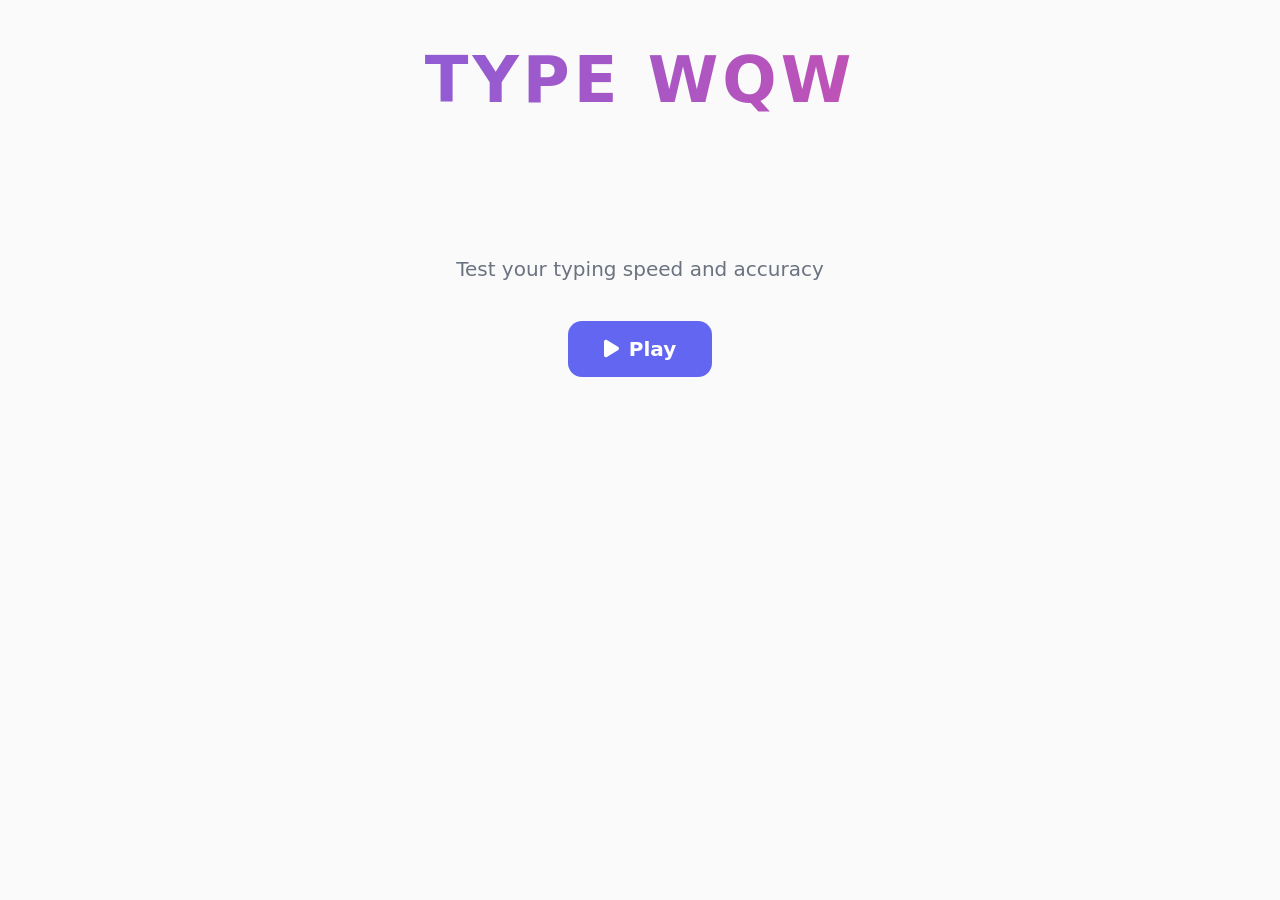
==== index.html @ c4c796f7 "Add files via upload" ====
<!DOCTYPE html>
<html lang="en">
<head>
<meta charset="UTF-8">
<meta name="viewport" content="width=device-width, initial-scale=1.0">

<link rel="stylesheet" href="style.css">
<script src="https://cdnjs.cloudflare.com/ajax/libs/gsap/3.12.5/gsap.min.js"></script>
<link
rel="stylesheet"
href="https://cdnjs.cloudflare.com/ajax/libs/font-awesome/6.5.1/css/all.min.css"
/>

<title>Type War</title>
</head>

<body>

<h1 id="title">
TYPE WAR
</h1>

<div id="intro">

<p class="tagline">
Test your typing speed and accuracy
</p>

<a href="classic.html" class="play-btn">
<i class="fa-solid fa-play"></i>
Play
</a>

</div>

<script>
const letters = "ABCDEFGHIJKLMNOPQRSTUVWXYZ";
const title = document.querySelector("#title");
const originalText = title.innerText;
let iteration = 0;

function shuffleTitle(){

let interval = setInterval(()=>{

title.innerText = originalText
.split("")
.map((letter,index)=>{

if(index < iteration){
return originalText[index];
}

return letters[Math.floor(Math.random()*26)];

})
.join("");

iteration += 0.22;

if(iteration >= originalText.length){
clearInterval(interval);
}

},45);

}

shuffleTitle();

gsap.from("#title",{
y:-40,
opacity:0,
duration:1,
ease:"power3.out"
});
</script>

</body>
</html>
---- style.css ----
body{
background:#fafafa;
font-family: "Inter", system-ui, sans-serif;
color:#1f2937;
}

h1{
font-size:64px;
font-weight:800;
letter-spacing:4px;
text-align:center;

background:linear-gradient(90deg,#6366f1,#ec4899);
-webkit-background-clip:text;
-webkit-text-fill-color:transparent;
}

#modes{
margin-top:100px;
display:flex;
justify-content:center;
gap:40px;
}

.mode-btn{
background:white;
color:#374151;

border:1px solid #e5e7eb;
text-decoration:none;

padding:22px;
font-size:20px;

border-radius:16px;

cursor:pointer;

transition:all 0.2s ease;
}

.mode-btn:hover{
transform:translateY(-4px);
box-shadow:0 10px 25px rgba(0,0,0,0.08);
}

.mode-btn:active{
transform:translateY(0);
}

#maintext{
font-size:26px;
line-height:1.7;

font-family:system-ui,sans-serif;

color:#9ca3af;

max-width:700px;
margin:40px auto;

text-align:left;
}

#setnum{
-webkit-appearance:none;
appearance:none;

width:200px;
height:4px;

background:#e5e7eb;
border-radius:4px;
outline:none;
}

#setnum::-webkit-slider-thumb{
-webkit-appearance:none;

width:16px;
height:16px;

background:#6366f1;

border-radius:50%;
margin-top:-1px;
}

#start{
display:flex;
align-items:center;
justify-content:center;

gap:20px;
margin-top:40px;
}

#storeval{
margin:0;

font-size:14px;
font-weight:500;

color:#6366f1;

width:30px;
text-align:center;
}

#startbtn{
background:#6366f1;
color:white;

border:none;
border-radius:10px;

padding:10px 16px;

font-size:14px;
font-weight:600;

cursor:pointer;

transition:all 0.2s ease;
}

#startbtn:hover{
transform:translateY(-2px);
box-shadow:0 8px 18px rgba(0,0,0,0.1);
}

#inputbox{
display:none;
}

.correct{
color:#10b981;
}

.wrong{
color:#ef4444;
text-decoration:underline;
}


#popup{
display:none;

position:fixed;
top:50%;
left:50%;
transform:translate(-50%,-50%);

width:420px;
padding:30px 35px;

background:white;
border-radius:20px;

box-shadow:0 20px 60px rgba(0,0,0,0.15);

text-align:center;
color:#1f2937;

z-index:1001;
}

#popup.show{
display:block;
}


body::before{
content:"";
position:fixed;
top:0;
left:0;

width:100%;
height:100%;

background:rgba(0,0,0,0.25);
backdrop-filter:blur(6px);

opacity:0;
pointer-events:none;

transition:0.3s;

z-index:1000;
}

body:has(#popup.show)::before{
opacity:1;
}
#popup p{
font-size:22px;
margin:14px 0;

color:#6366f1;
}

#done{
margin-top:18px;

padding:10px 24px;

border:none;
border-radius:10px;

background:#6366f1;
color:white;

font-weight:600;
cursor:pointer;

transition:all 0.2s ease;
}

#done:hover{
transform:translateY(-2px);
box-shadow:0 8px 18px rgba(0,0,0,0.1);
}

#History{
position:absolute;
top:40px;
right:60px;

font-family:inherit;
}

#his{
padding:10px 20px;

border-radius:10px;
border:none;

background:#6366f1;
color:white;

font-weight:600;
cursor:pointer;
}

#historyList{
list-style:none;

margin-top:10px;
padding:15px;

background:white;

border-radius:14px;

box-shadow:0 15px 40px rgba(0,0,0,0.08);

max-height:250px;
overflow-y:auto;

display:none;
}

#intro{
margin-top:120px;

display:flex;
flex-direction:column;
align-items:center;

gap:20px;
}

.tagline{
color:#6b7280;

font-size:20px;
}

.play-btn{
background:#6366f1;
color:white;

padding:16px 36px;

font-size:20px;
font-weight:600;

border-radius:14px;

text-decoration:none;

display:flex;
align-items:center;
gap:10px;

transition:all 0.2s ease;
}

.play-btn:hover{
transform:translateY(-3px);
box-shadow:0 10px 25px rgba(0,0,0,0.12);
}
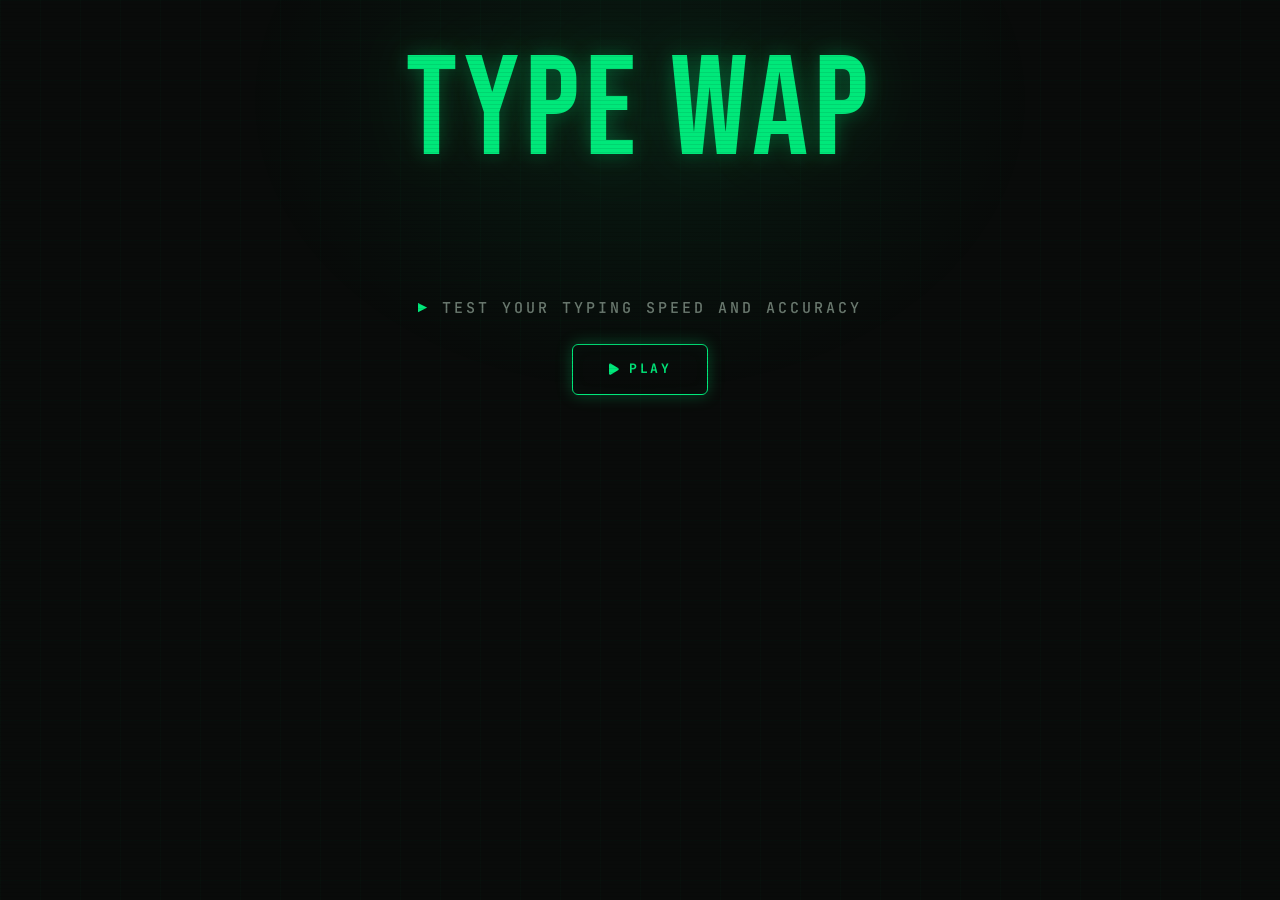
==== commit 8f934324: "Add files via upload" ====
--- a/index.html
+++ b/index.html
@@ -27,7 +27,7 @@
 Test your typing speed and accuracy
 </p>
 
-<a href="classic.html" class="play-btn">
+<a href="Classic.html" class="play-btn">
 <i class="fa-solid fa-play"></i>
 Play
 </a>
--- a/style.css
+++ b/style.css
@@ -1,303 +1,861 @@
-body{
-background:#fafafa;
-font-family: "Inter", system-ui, sans-serif;
-color:#1f2937;
-}
-
-h1{
-font-size:64px;
-font-weight:800;
-letter-spacing:4px;
-text-align:center;
-
-background:linear-gradient(90deg,#6366f1,#ec4899);
--webkit-background-clip:text;
--webkit-text-fill-color:transparent;
-}
-
-#modes{
-margin-top:100px;
-display:flex;
-justify-content:center;
-gap:40px;
-}
-
-.mode-btn{
-background:white;
-color:#374151;
-
-border:1px solid #e5e7eb;
-text-decoration:none;
-
-padding:22px;
-font-size:20px;
-
-border-radius:16px;
-
-cursor:pointer;
-
-transition:all 0.2s ease;
-}
-
-.mode-btn:hover{
-transform:translateY(-4px);
-box-shadow:0 10px 25px rgba(0,0,0,0.08);
-}
-
-.mode-btn:active{
-transform:translateY(0);
-}
-
-#maintext{
-font-size:26px;
-line-height:1.7;
-
-font-family:system-ui,sans-serif;
-
-color:#9ca3af;
-
-max-width:700px;
-margin:40px auto;
-
-text-align:left;
-}
-
-#setnum{
--webkit-appearance:none;
-appearance:none;
-
-width:200px;
-height:4px;
-
-background:#e5e7eb;
-border-radius:4px;
-outline:none;
-}
-
-#setnum::-webkit-slider-thumb{
--webkit-appearance:none;
-
-width:16px;
-height:16px;
-
-background:#6366f1;
-
-border-radius:50%;
-margin-top:-1px;
-}
-
-#start{
-display:flex;
-align-items:center;
-justify-content:center;
-
-gap:20px;
-margin-top:40px;
-}
-
-#storeval{
-margin:0;
-
-font-size:14px;
-font-weight:500;
-
-color:#6366f1;
-
-width:30px;
-text-align:center;
-}
-
-#startbtn{
-background:#6366f1;
-color:white;
-
-border:none;
-border-radius:10px;
-
-padding:10px 16px;
-
-font-size:14px;
-font-weight:600;
-
-cursor:pointer;
-
-transition:all 0.2s ease;
-}
-
-#startbtn:hover{
-transform:translateY(-2px);
-box-shadow:0 8px 18px rgba(0,0,0,0.1);
-}
-
-#inputbox{
-display:none;
-}
-
-.correct{
-color:#10b981;
-}
-
-.wrong{
-color:#ef4444;
-text-decoration:underline;
-}
-
-
-#popup{
-display:none;
-
-position:fixed;
-top:50%;
-left:50%;
-transform:translate(-50%,-50%);
-
-width:420px;
-padding:30px 35px;
-
-background:white;
-border-radius:20px;
-
-box-shadow:0 20px 60px rgba(0,0,0,0.15);
-
-text-align:center;
-color:#1f2937;
-
-z-index:1001;
-}
-
-#popup.show{
-display:block;
-}
-
-
-body::before{
-content:"";
-position:fixed;
-top:0;
-left:0;
-
-width:100%;
-height:100%;
-
-background:rgba(0,0,0,0.25);
-backdrop-filter:blur(6px);
-
-opacity:0;
-pointer-events:none;
-
-transition:0.3s;
-
-z-index:1000;
-}
-
-body:has(#popup.show)::before{
-opacity:1;
-}
-#popup p{
-font-size:22px;
-margin:14px 0;
-
-color:#6366f1;
-}
-
-#done{
-margin-top:18px;
-
-padding:10px 24px;
-
-border:none;
-border-radius:10px;
-
-background:#6366f1;
-color:white;
-
-font-weight:600;
-cursor:pointer;
-
-transition:all 0.2s ease;
-}
-
-#done:hover{
-transform:translateY(-2px);
-box-shadow:0 8px 18px rgba(0,0,0,0.1);
-}
-
-#History{
-position:absolute;
-top:40px;
-right:60px;
-
-font-family:inherit;
-}
-
-#his{
-padding:10px 20px;
-
-border-radius:10px;
-border:none;
-
-background:#6366f1;
-color:white;
-
-font-weight:600;
-cursor:pointer;
-}
-
-#historyList{
-list-style:none;
-
-margin-top:10px;
-padding:15px;
-
-background:white;
-
-border-radius:14px;
-
-box-shadow:0 15px 40px rgba(0,0,0,0.08);
-
-max-height:250px;
-overflow-y:auto;
-
-display:none;
-}
-
-#intro{
-margin-top:120px;
-
-display:flex;
-flex-direction:column;
-align-items:center;
-
-gap:20px;
-}
-
-.tagline{
-color:#6b7280;
-
-font-size:20px;
-}
-
-.play-btn{
-background:#6366f1;
-color:white;
-
-padding:16px 36px;
-
-font-size:20px;
-font-weight:600;
-
-border-radius:14px;
-
-text-decoration:none;
-
-display:flex;
-align-items:center;
-gap:10px;
-
-transition:all 0.2s ease;
-}
-
-.play-btn:hover{
-transform:translateY(-3px);
-box-shadow:0 10px 25px rgba(0,0,0,0.12);
+/* ============================================================
+   TYPE WAR — Upgraded CSS
+   Theme: Dark Arcade Terminal · Neon Pulse · Competitive Edge
+   ============================================================ */
+
+/* ── 0. Google Fonts Import ─────────────────────────────────── */
+@import url('https://fonts.googleapis.com/css2?family=Bebas+Neue&family=Syne:wght@400;500;600;700;800&family=JetBrains+Mono:wght@400;500;700&display=swap');
+
+
+/* ── 1. Design Tokens ───────────────────────────────────────── */
+:root {
+  /* Core Background */
+  --bg:            #090b0a;
+  --surface:       #111413;
+  --surface-hover: #171a19;
+  --border:        #1e2422;
+  --border-hover:  #2d3532;
+
+  /* Text */
+  --text-primary:    #e8ede9;
+  --text-secondary:  #6b7a70;
+  --text-muted:      #2e3a33;
+  --text-placeholder: #1e2922;
+
+  /* Accent — neon phosphor green */
+  --accent:         #00e87a;
+  --accent-hover:   #00c462;
+  --accent-light:   rgba(0,232,122,.08);
+  --accent-glow:    rgba(0,232,122,.28);
+  --accent-glow-lg: rgba(0,232,122,.12);
+
+  /* State colors */
+  --pink:   #ff3d7f;
+  --green:  #00e87a;
+  --red:    #ff3860;
+  --yellow: #ffd000;
+
+  /* Glow shadows */
+  --shadow-sm:  0 2px 8px rgba(0,0,0,.5);
+  --shadow-md:  0 6px 24px rgba(0,0,0,.6), 0 2px 8px rgba(0,0,0,.4);
+  --shadow-lg:  0 24px 64px rgba(0,0,0,.8), 0 8px 24px rgba(0,0,0,.5);
+  --glow-accent: 0 0 20px var(--accent-glow), 0 0 60px rgba(0,232,122,.08);
+  --glow-red:    0 0 16px rgba(255,56,96,.4);
+  --glow-yellow: 0 0 12px rgba(255,208,0,.5);
+
+  /* Typography */
+  --font-display: "Bebas Neue", "Impact", sans-serif;
+  --font-ui:      "Syne", system-ui, sans-serif;
+  --font-mono:    "JetBrains Mono", "Fira Code", monospace;
+
+  /* Spacing */
+  --space-xs:  4px;
+  --space-sm:  8px;
+  --space-md:  16px;
+  --space-lg:  24px;
+  --space-xl:  40px;
+  --space-2xl: 64px;
+
+  /* Radius */
+  --r-sm:  6px;
+  --r-md:  12px;
+  --r-lg:  18px;
+  --r-xl:  24px;
+
+  /* Transitions */
+  --ease: cubic-bezier(.16,.84,.44,1);
+  --t-fast: 100ms;
+  --t-base: 180ms;
+  --t-slow: 320ms;
+}
+
+
+/* ── 2. Reset & Base ────────────────────────────────────────── */
+*, *::before, *::after {
+  box-sizing: border-box;
+  margin: 0;
+  padding: 0;
+}
+
+html {
+  scroll-behavior: smooth;
+  -webkit-text-size-adjust: 100%;
+}
+
+body {
+  background: var(--bg);
+  font-family: var(--font-ui);
+  color: var(--text-primary);
+  line-height: 1.6;
+  min-height: 100vh;
+  -webkit-font-smoothing: antialiased;
+  -moz-osx-font-smoothing: grayscale;
+  overflow-x: hidden;
+  cursor: crosshair;
+}
+
+/* ── Layered background: grid + scanlines + radial glow ── */
+body::after {
+  content: "";
+  position: fixed;
+  inset: 0;
+  background-image:
+    linear-gradient(rgba(0,232,122,.025) 1px, transparent 1px),
+    linear-gradient(90deg, rgba(0,232,122,.025) 1px, transparent 1px);
+  background-size: 40px 40px;
+  pointer-events: none;
+  z-index: 0;
+}
+
+/* Scanline overlay */
+body::before {
+  content: "";
+  position: fixed;
+  inset: 0;
+  background: repeating-linear-gradient(
+    0deg,
+    transparent,
+    transparent 3px,
+    rgba(0,0,0,.08) 3px,
+    rgba(0,0,0,.08) 4px
+  );
+  pointer-events: none;
+  z-index: 999;
+}
+
+/* Radial hero glow at top-center */
+body > *:first-child::before {
+  content: "";
+  position: fixed;
+  top: -200px;
+  left: 50%;
+  transform: translateX(-50%);
+  width: 800px;
+  height: 600px;
+  background: radial-gradient(ellipse at center, rgba(0,232,122,.07) 0%, transparent 70%);
+  pointer-events: none;
+  z-index: 0;
+}
+
+:focus-visible {
+  outline: 2px solid var(--accent);
+  outline-offset: 3px;
+  border-radius: var(--r-sm);
+}
+
+
+/* ── 3. Typography ──────────────────────────────────────────── */
+h1 {
+  font-family: var(--font-display);
+  font-size: clamp(72px, 12vw, 140px);
+  font-weight: 400; /* Bebas Neue is naturally bold */
+  letter-spacing: 6px;
+  text-align: center;
+  /* line-height: 0.92; */
+
+  /* Neon green glow text */
+  color: var(--accent);
+  text-shadow:
+    0 0 20px var(--accent-glow),
+    0 0 60px rgba(0,232,122,.15),
+    0 0 120px rgba(0,232,122,.06);
+
+  animation: titleReveal 0.8s var(--ease) both;
+}
+
+@keyframes titleReveal {
+  from {
+    opacity: 0;
+    transform: translateY(-20px) scaleX(0.96);
+    letter-spacing: 20px;
+  }
+  to {
+    opacity: 1;
+    transform: translateY(0) scaleX(1);
+    letter-spacing: 6px;
+  }
+}
+
+
+/* ── 4. Layout Helpers ──────────────────────────────────────── */
+#intro {
+  margin-top: clamp(48px, 8vh, 100px);
+  display: flex;
+  flex-direction: column;
+  align-items: center;
+  gap: var(--space-lg);
+  position: relative;
+  z-index: 1;
+  animation: fadeUp 0.6s var(--ease) 0.2s both;
+}
+
+#modes {
+  margin-top: clamp(40px, 7vh, 88px);
+  display: flex;
+  justify-content: center;
+  flex-wrap: wrap;
+  gap: var(--space-lg);
+  position: relative;
+  z-index: 1;
+  padding: 0 var(--space-xl);
+  animation: fadeUp 0.6s var(--ease) 0.3s both;
+}
+
+#start {
+  display: flex;
+  align-items: center;
+  justify-content: center;
+  gap: var(--space-lg);
+  margin-top: var(--space-xl);
+  flex-wrap: wrap;
+  position: relative;
+  z-index: 1;
+}
+
+@keyframes fadeUp {
+  from { opacity: 0; transform: translateY(20px); }
+  to   { opacity: 1; transform: translateY(0); }
+}
+
+
+/* ── 5. Tagline ─────────────────────────────────────────────── */
+.tagline {
+  color: var(--text-secondary);
+  font-size: clamp(12px, 1.6vw, 15px);
+  font-weight: 500;
+  letter-spacing: 0.2em;
+  text-align: center;
+  text-transform: uppercase;
+  font-family: var(--font-mono);
+}
+
+/* Blinking caret before tagline */
+.tagline::before {
+  content: "▶ ";
+  color: var(--accent);
+  animation: blink 1.2s step-end infinite;
+}
+
+@keyframes blink {
+  0%, 100% { opacity: 1; }
+  50%       { opacity: 0; }
+}
+
+
+/* ── 6. Buttons ─────────────────────────────────────────────── */
+
+/* — Play / CTA button */
+.play-btn {
+  background: transparent;
+  color: var(--accent);
+
+  padding: 14px 36px;
+  font-size: 13px;
+  font-weight: 700;
+  letter-spacing: 0.18em;
+  text-transform: uppercase;
+  font-family: var(--font-mono);
+
+  border: 1.5px solid var(--accent);
+  border-radius: var(--r-sm);
+  text-decoration: none;
+
+  display: inline-flex;
+  align-items: center;
+  gap: var(--space-sm);
+
+  box-shadow: 0 0 16px var(--accent-glow), inset 0 0 16px rgba(0,232,122,.04);
+  transition:
+    transform var(--t-base) var(--ease),
+    box-shadow var(--t-base) ease,
+    background var(--t-fast) ease,
+    color var(--t-fast) ease;
+  position: relative;
+  overflow: hidden;
+}
+
+/* Sweep fill on hover */
+.play-btn::before {
+  content: "";
+  position: absolute;
+  inset: 0;
+  background: var(--accent);
+  transform: scaleX(0);
+  transform-origin: left;
+  transition: transform 0.22s var(--ease);
+  z-index: 0;
+}
+
+.play-btn > * { position: relative; z-index: 1; }
+.play-btn span { position: relative; z-index: 1; }
+
+.play-btn:hover {
+  color: var(--bg);
+  transform: translateY(-3px);
+  box-shadow: var(--glow-accent), 0 8px 30px rgba(0,232,122,.2);
+}
+
+.play-btn:hover::before {
+  transform: scaleX(1);
+}
+
+.play-btn:active {
+  transform: translateY(0);
+}
+
+
+/* — Mode cards */
+.mode-btn {
+  background: var(--surface);
+  color: var(--text-secondary);
+
+  border: 1px solid var(--border);
+  text-decoration: none;
+  font-family: var(--font-mono);
+
+  padding: var(--space-lg) var(--space-xl);
+  font-size: 13px;
+  font-weight: 500;
+  letter-spacing: 0.08em;
+  text-transform: uppercase;
+
+  border-radius: var(--r-md);
+  cursor: crosshair;
+
+  display: flex;
+  flex-direction: column;
+  align-items: center;
+  gap: var(--space-sm);
+  min-width: 140px;
+
+  box-shadow: var(--shadow-sm);
+  transition:
+    transform var(--t-base) var(--ease),
+    box-shadow var(--t-base) ease,
+    border-color var(--t-fast) ease,
+    color var(--t-fast) ease,
+    background var(--t-fast) ease;
+  position: relative;
+  overflow: hidden;
+}
+
+/* Corner accents */
+.mode-btn::before,
+.mode-btn::after {
+  content: "";
+  position: absolute;
+  width: 8px;
+  height: 8px;
+  border-color: var(--accent);
+  border-style: solid;
+  opacity: 0;
+  transition: opacity var(--t-base) ease;
+}
+
+.mode-btn::before {
+  top: 6px; left: 6px;
+  border-width: 1px 0 0 1px;
+}
+
+.mode-btn::after {
+  bottom: 6px; right: 6px;
+  border-width: 0 1px 1px 0;
+}
+
+.mode-btn:hover {
+  border-color: var(--accent);
+  color: var(--accent);
+  background: rgba(0,232,122,.04);
+  transform: translateY(-5px);
+  box-shadow: var(--shadow-md), 0 0 24px rgba(0,232,122,.12);
+}
+
+.mode-btn:hover::before,
+.mode-btn:hover::after {
+  opacity: 1;
+}
+
+.mode-btn:active {
+  transform: translateY(-1px);
+}
+
+
+/* — Start / action button */
+#startbtn {
+  background: var(--accent);
+  color: var(--bg);
+
+  border: none;
+  border-radius: var(--r-sm);
+
+  padding: 10px 22px;
+  font-size: 12px;
+  font-weight: 700;
+  letter-spacing: 0.15em;
+  text-transform: uppercase;
+  font-family: var(--font-mono);
+
+  cursor: pointer;
+  box-shadow: 0 0 12px var(--accent-glow);
+  transition:
+    transform var(--t-base) var(--ease),
+    box-shadow var(--t-base) ease;
+}
+
+#startbtn:hover {
+  transform: translateY(-2px);
+  box-shadow: var(--glow-accent);
+}
+
+#startbtn:active {
+  transform: translateY(0);
+}
+
+
+/* — History button */
+#his {
+  padding: 9px 20px;
+  border-radius: var(--r-sm);
+  border: 1px solid var(--border);
+  background: var(--surface);
+  color: var(--text-secondary);
+  font-weight: 600;
+  font-family: var(--font-mono);
+  font-size: 12px;
+  letter-spacing: 0.12em;
+  text-transform: uppercase;
+  cursor: pointer;
+  transition:
+    transform var(--t-base) var(--ease),
+    border-color var(--t-fast) ease,
+    color var(--t-fast) ease;
+}
+
+#his:hover {
+  transform: translateY(-2px);
+  border-color: var(--accent);
+  color: var(--accent);
+}
+
+
+/* — Done / modal close button */
+#done {
+  margin-top: var(--space-lg);
+  padding: 12px 32px;
+  border: 1.5px solid var(--accent);
+  border-radius: var(--r-sm);
+  background: transparent;
+  color: var(--accent);
+  font-weight: 700;
+  font-size: 12px;
+  letter-spacing: 0.16em;
+  text-transform: uppercase;
+  font-family: var(--font-mono);
+  cursor: pointer;
+  box-shadow: 0 0 12px var(--accent-glow);
+  transition:
+    transform var(--t-base) var(--ease),
+    background var(--t-fast) ease,
+    color var(--t-fast) ease;
+  position: relative;
+  overflow: hidden;
+}
+
+#done::before {
+  content: "";
+  position: absolute;
+  inset: 0;
+  background: var(--accent);
+  transform: scaleX(0);
+  transform-origin: left;
+  transition: transform 0.2s var(--ease);
+  z-index: 0;
+}
+
+#done span { position: relative; z-index: 1; }
+
+#done:hover {
+  color: var(--bg);
+  transform: translateY(-2px);
+  box-shadow: var(--glow-accent);
+}
+
+#done:hover::before {
+  transform: scaleX(1);
+}
+
+#done:active {
+  transform: translateY(0);
+}
+
+
+/* ── 7. Slider ──────────────────────────────────────────────── */
+#setnum {
+  -webkit-appearance: none;
+  appearance: none;
+
+  width: 180px;
+  height: 3px;
+
+  background: var(--border);
+  border-radius: 4px;
+  outline: none;
+  cursor: pointer;
+  transition: background var(--t-fast) ease;
+}
+
+#setnum::-webkit-slider-thumb {
+  -webkit-appearance: none;
+  width: 16px;
+  height: 16px;
+  background: var(--accent);
+  border-radius: 50%;
+  border: 2px solid var(--bg);
+  box-shadow: 0 0 0 1.5px var(--accent), 0 0 12px var(--accent-glow);
+  transition:
+    transform var(--t-fast) var(--ease),
+    box-shadow var(--t-fast) ease;
+}
+
+#setnum:hover::-webkit-slider-thumb,
+#setnum:focus::-webkit-slider-thumb {
+  transform: scale(1.25);
+  box-shadow: 0 0 0 2px var(--accent), 0 0 20px var(--accent-glow);
+}
+
+#setnum::-moz-range-thumb {
+  width: 16px;
+  height: 16px;
+  background: var(--accent);
+  border-radius: 50%;
+  border: 2px solid var(--bg);
+  box-shadow: 0 0 0 1.5px var(--accent);
+  cursor: pointer;
+}
+
+#storeval {
+  margin: 0;
+  font-size: 13px;
+  font-weight: 700;
+  color: var(--accent);
+  width: 32px;
+  text-align: center;
+  font-family: var(--font-mono);
+  font-variant-numeric: tabular-nums;
+  text-shadow: 0 0 8px var(--accent-glow);
+}
+
+
+/* ── 8. Typing Area ─────────────────────────────────────────── */
+
+#maintext {
+  font-family: var(--font-mono);
+  font-size: clamp(16px, 2vw, 20px);
+  line-height: 2;
+  letter-spacing: 0.05em;
+
+  color: var(--text-muted);
+
+  max-width: 760px;
+  margin: var(--space-xl) auto 0;
+  padding: var(--space-xl) clamp(var(--space-lg), 4vw, var(--space-2xl));
+
+  background: var(--surface);
+  border: 1px solid var(--border);
+  border-radius: var(--r-lg);
+  box-shadow: var(--shadow-md), inset 0 1px 0 rgba(255,255,255,.03);
+
+  position: relative;
+  z-index: 1;
+  text-align: left;
+  word-break: break-word;
+
+  /* Top accent bar */
+  border-top: 2px solid var(--accent);
+  box-shadow:
+    var(--shadow-md),
+    0 -1px 0 rgba(0,232,122,.3),
+    0 0 40px rgba(0,232,122,.04);
+
+  animation: fadeUp 0.5s var(--ease) 0.1s both;
+}
+
+/* Terminal "window dots" via pseudo-element */
+#maintext::before {
+  content: "●  ●  ●";
+  position: absolute;
+  top: 14px;
+  left: 20px;
+  font-size: 9px;
+  letter-spacing: 4px;
+  color: var(--border-hover);
+  pointer-events: none;
+}
+
+#inputbox {
+  display: none;
+}
+
+/* — Correct character */
+.correct {
+  color: var(--text-primary);
+  opacity: 0.9;
+}
+
+/* — Wrong character */
+.wrong {
+  color: var(--red);
+  text-shadow: var(--glow-red);
+  text-decoration: underline;
+  text-decoration-style: wavy;
+  text-underline-offset: 4px;
+  text-decoration-color: var(--red);
+  animation: shake 80ms ease both;
+}
+
+@keyframes shake {
+  0%,100% { transform: translateX(0); }
+  33%      { transform: translateX(-2px); }
+  66%      { transform: translateX(2px); }
+}
+
+/* — Current character (cursor) */
+.current {
+  color: var(--bg);
+  background: var(--accent);
+  border-radius: 2px;
+  padding: 0 1px;
+  text-shadow: none;
+  box-shadow: var(--glow-yellow);
+  animation: cursorPulse 0.8s ease-in-out infinite;
+}
+
+@keyframes cursorPulse {
+  0%, 100% { box-shadow: 0 0 8px var(--accent-glow); }
+  50%       { box-shadow: 0 0 20px var(--accent-glow), 0 0 40px rgba(0,232,122,.15); }
+}
+
+
+/* ── 9. Progress Bar ────────────────────────────────────────── */
+progress,
+#progressbar {
+  display: block;
+  width: 100%;
+  max-width: 760px;
+  margin: var(--space-md) auto 0;
+  height: 2px;
+  border: none;
+  border-radius: 99px;
+  background: var(--border);
+  overflow: hidden;
+  position: relative;
+  z-index: 1;
+}
+
+progress::-webkit-progress-bar  { background: var(--border); }
+progress::-webkit-progress-value {
+  background: var(--accent);
+  border-radius: 99px;
+  box-shadow: 0 0 8px var(--accent-glow);
+}
+progress::-moz-progress-bar {
+  background: var(--accent);
+  border-radius: 99px;
+}
+
+
+/* ── 10. Popup / Modal ──────────────────────────────────────── */
+#popup {
+  display: none;
+
+  position: fixed;
+  top: 50%;
+  left: 50%;
+  transform: translate(-50%, -50%) scale(0.92);
+
+  width: min(480px, 90vw);
+  padding: var(--space-2xl) clamp(var(--space-xl), 6vw, 52px);
+
+  background: var(--surface);
+  border: 1px solid var(--border);
+  border-top: 2px solid var(--accent);
+  border-radius: var(--r-xl);
+  box-shadow:
+    var(--shadow-lg),
+    0 0 60px rgba(0,232,122,.08),
+    0 0 0 1px rgba(0,232,122,.06);
+
+  text-align: center;
+  color: var(--text-primary);
+  z-index: 1001;
+
+  opacity: 0;
+  transition:
+    opacity var(--t-slow) ease,
+    transform var(--t-slow) var(--ease);
+}
+
+#popup.show {
+  display: block;
+  opacity: 1;
+  transform: translate(-50%, -50%) scale(1);
+  animation: popIn var(--t-slow) var(--ease) both;
+}
+
+@keyframes popIn {
+  from {
+    opacity: 0;
+    transform: translate(-50%, -46%) scale(0.88);
+  }
+  to {
+    opacity: 1;
+    transform: translate(-50%, -50%) scale(1);
+  }
+}
+
+#popup p {
+  font-family: var(--font-mono);
+  font-size: clamp(36px, 6vw, 52px);
+  font-weight: 700;
+  margin: var(--space-md) 0;
+  color: var(--accent);
+  font-variant-numeric: tabular-nums;
+  text-shadow: 0 0 24px var(--accent-glow), 0 0 60px rgba(0,232,122,.12);
+  letter-spacing: -1px;
+}
+
+#popup h2,
+#popup .result-title {
+  font-family: var(--font-display);
+  font-size: 42px;
+  font-weight: 400;
+  letter-spacing: 3px;
+  color: var(--text-primary);
+  margin-bottom: var(--space-sm);
+}
+
+/* Backdrop — dark blurred overlay (overrides the scanline ::before) */
+body:has(#popup.show)::before {
+  background: rgba(6, 8, 7, 0.88);
+  backdrop-filter: blur(12px) saturate(0.8);
+  -webkit-backdrop-filter: blur(12px) saturate(0.8);
+  opacity: 1;
+  pointer-events: all;
+  /* Keep scanlines gone during modal */
+  background-image: none;
+}
+
+
+/* ── 11. History Panel ──────────────────────────────────────── */
+#History {
+  position: absolute;
+  top: clamp(20px, 4vh, 36px);
+  right: clamp(16px, 4vw, 56px);
+  font-family: var(--font-mono);
+  z-index: 10;
+}
+
+#historyList {
+  list-style: none;
+  margin-top: var(--space-sm);
+  padding: var(--space-md);
+
+  background: var(--surface);
+  border: 1px solid var(--border);
+  border-top: 1.5px solid var(--accent);
+  border-radius: var(--r-md);
+  box-shadow: var(--shadow-md), 0 0 24px rgba(0,232,122,.06);
+
+  max-height: 260px;
+  overflow-y: auto;
+  display: none;
+
+  animation: fadeDown 0.18s var(--ease) both;
+}
+
+@keyframes fadeDown {
+  from { opacity: 0; transform: translateY(-10px); }
+  to   { opacity: 1; transform: translateY(0); }
+}
+
+#historyList li {
+  padding: var(--space-sm) var(--space-md);
+  font-size: 12px;
+  color: var(--text-secondary);
+  border-radius: var(--r-sm);
+  letter-spacing: 0.05em;
+  transition: background var(--t-fast) ease, color var(--t-fast) ease;
+}
+
+#historyList li:hover {
+  background: rgba(0,232,122,.06);
+  color: var(--accent);
+}
+
+/* Scrollbar */
+#historyList::-webkit-scrollbar { width: 3px; }
+#historyList::-webkit-scrollbar-track { background: transparent; }
+#historyList::-webkit-scrollbar-thumb {
+  background: var(--border-hover);
+  border-radius: 99px;
+}
+
+
+/* ── 12. Responsiveness ─────────────────────────────────────── */
+@media (max-width: 640px) {
+  h1 {
+    font-size: 72px;
+    letter-spacing: 3px;
+  }
+
+  #modes {
+    gap: var(--space-md);
+    padding: 0 var(--space-md);
+  }
+
+  .mode-btn {
+    padding: var(--space-md) var(--space-lg);
+    font-size: 12px;
+    min-width: 110px;
+  }
+
+  #maintext {
+    font-size: 15px;
+    padding: var(--space-xl) var(--space-lg);
+    border-radius: var(--r-md);
+    margin: var(--space-lg) var(--space-md) 0;
+    max-width: 100%;
+  }
+
+  #History {
+    position: static;
+    display: flex;
+    justify-content: flex-end;
+    padding: var(--space-md) var(--space-md) 0;
+  }
+
+  #start {
+    flex-direction: column;
+    gap: var(--space-md);
+  }
+
+  #popup {
+    padding: var(--space-xl) var(--space-lg);
+  }
+}
+
+@media (max-width: 400px) {
+  .mode-btn {
+    flex: 1 1 calc(50% - var(--space-sm));
+    min-width: 0;
+  }
+}
+
+
+/* ── 13. Reduced Motion ─────────────────────────────────────── */
+@media (prefers-reduced-motion: reduce) {
+  *, *::before, *::after {
+    animation-duration: 0.01ms !important;
+    transition-duration: 0.01ms !important;
+  }
 }
